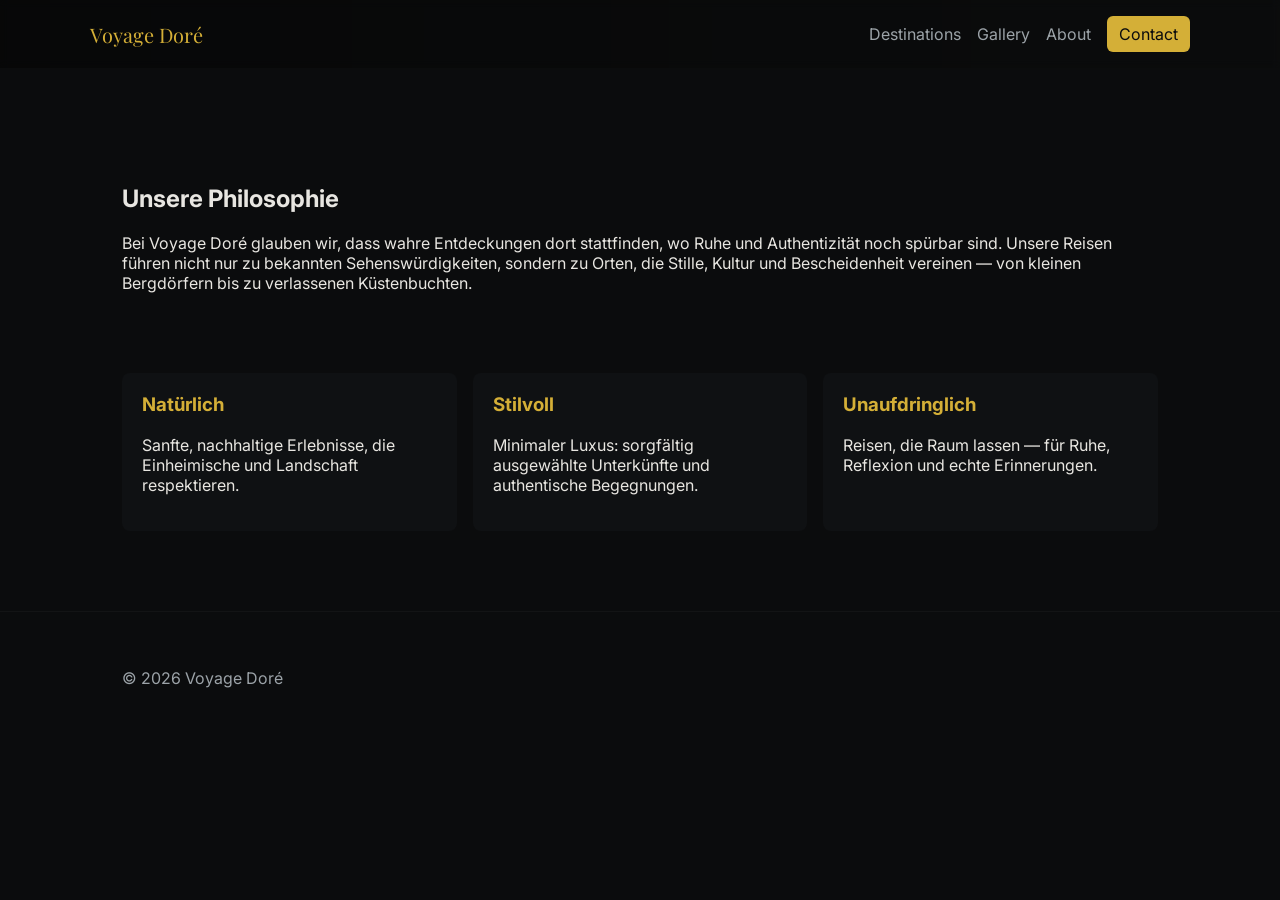
==== about.html @ e54d5c87 "Add Voyage Doré site: pages, styles and README" ====
<!doctype html>
<html lang="de">
<head>
  <meta charset="utf-8" />
  <meta name="viewport" content="width=device-width, initial-scale=1" />
  <title>About — Voyage Doré</title>
  <link href="https://fonts.googleapis.com/css2?family=Playfair+Display:wght@400;700&family=Inter:wght@300;400;600&display=swap" rel="stylesheet">
  <link rel="stylesheet" href="css/styles.css">
</head>
<body>
  <header class="site-header">
    <div class="container header-inner">
      <a class="logo" href="index.html">Voyage Doré</a>
      <nav class="main-nav">
        <a href="destinations.html">Destinations</a>
        <a href="gallery.html">Gallery</a>
        <a href="about.html">About</a>
        <a href="contact.html" class="cta">Contact</a>
      </nav>
    </div>
  </header>

  <main class="container">
    <section class="page-intro">
      <h1>Unsere Philosophie</h1>
      <p>Bei Voyage Doré glauben wir, dass wahre Entdeckungen dort stattfinden, wo Ruhe und Authentizität noch spürbar sind. Unsere Reisen führen nicht nur zu bekannten Sehenswürdigkeiten, sondern zu Orten, die Stille, Kultur und Bescheidenheit vereinen — von kleinen Bergdörfern bis zu verlassenen Küstenbuchten.</p>
    </section>

    <section class="values grid">
      <div>
        <h3>Natürlich</h3>
        <p>Sanfte, nachhaltige Erlebnisse, die Einheimische und Landschaft respektieren.</p>
      </div>
      <div>
        <h3>Stilvoll</h3>
        <p>Minimaler Luxus: sorgfältig ausgewählte Unterkünfte und authentische Begegnungen.</p>
      </div>
      <div>
        <h3>Unaufdringlich</h3>
        <p>Reisen, die Raum lassen — für Ruhe, Reflexion und echte Erinnerungen.</p>
      </div>
    </section>
  </main>

  <footer class="site-footer">
    <div class="container footer-inner">© 2026 Voyage Doré</div>
  </footer>
</body>
</html>
---- css/styles.css ----
:root{
  --bg:#0b0c0d;
  --surface:#0f1113;
  --muted:#9ca3a8;
  --gold:#D4AF37;
  --max-width:1100px;
}
*{box-sizing:border-box}
html,body{height:100%}
body{
  margin:0;
  background:var(--bg);
  color:#e8e6e1;
  font-family:Inter, system-ui, -apple-system, "Segoe UI", Roboto, "Helvetica Neue", Arial;
  -webkit-font-smoothing:antialiased;
  -moz-osx-font-smoothing:grayscale;
}
.container{max-width:var(--max-width);margin:0 auto;padding:2rem}

/* Header */
.site-header{background:linear-gradient(90deg, rgba(0,0,0,0.35), transparent);backdrop-filter:blur(4px);position:sticky;top:0;z-index:20}
.header-inner{display:flex;align-items:center;justify-content:space-between;padding:1rem 0}
.logo{font-family:Playfair Display, serif;color:var(--gold);font-size:1.25rem;text-decoration:none}
.main-nav{display:flex;gap:1rem;align-items:center}
.main-nav a{color:var(--muted);text-decoration:none;padding:0.25rem 0}
.main-nav a.cta{color:var(--bg);background:var(--gold);padding:0.5rem 0.75rem;border-radius:6px}
.main-nav.open{display:block}
.nav-toggle{display:none;background:none;border:0;color:var(--gold);font-size:1.25rem}

/* Hero */
.hero{min-height:68vh;background-size:cover;background-position:center;display:flex;align-items:center}
.hero-content{background:linear-gradient(180deg, rgba(11,12,13,0.0) 0%, rgba(11,12,13,0.65) 60%);padding:3rem;border-radius:8px}
.hero h1{font-family:Playfair Display, serif;font-size:3rem;margin:0;color:var(--gold)}
.tag{color:var(--muted);margin-top:0.5rem}
.lead{color:#f3f2ef;max-width:60%;line-height:1.5}
.hero-cta{margin-top:1.25rem}
.btn{background:var(--gold);color:var(--bg);padding:0.6rem 1rem;border-radius:6px;text-decoration:none;margin-right:0.5rem}
.btn.ghost{background:transparent;border:1px solid rgba(212,175,55,0.18);color:var(--gold)}

/* Featured grid */
.featured h2{color:#f3efe9;margin-top:0}
.grid{display:grid;grid-template-columns:repeat(auto-fit,minmax(240px,1fr));gap:1rem}
.card{background:var(--surface);border-radius:8px;overflow:hidden;box-shadow:0 6px 20px rgba(0,0,0,0.6)}
.card img{width:100%;height:180px;object-fit:cover}
.card-body{padding:1rem}
.card-body h3{margin:0 0 0.5rem 0;color:var(--gold)}
.card-body p{margin:0;color:var(--muted)}

/* Pages */
.page-intro{padding:4rem 0}
.values > div{background:var(--surface);padding:1.25rem;border-radius:8px}
.values h3{color:var(--gold);margin-top:0}
.places .place{background:var(--surface);border-radius:8px;overflow:hidden}
.places img{width:100%;height:220px;object-fit:cover}

.masonry{column-count:2;column-gap:1rem}
.masonry img{width:100%;margin-bottom:1rem;border-radius:8px;display:inline-block}

.contact-form{display:grid;gap:1rem;max-width:600px}
.contact-form label{display:block;color:var(--muted)}
.contact-form input,.contact-form textarea{width:100%;padding:0.6rem;border-radius:6px;border:1px solid rgba(255,255,255,0.06);background:transparent;color:inherit}

/* Footer */
.site-footer{border-top:1px solid rgba(255,255,255,0.03);padding:1.5rem 0;margin-top:3rem}
.footer-inner{display:flex;justify-content:space-between;align-items:center;color:var(--muted)}

@media (max-width:768px){
  .lead{max-width:100%}
  .nav-toggle{display:block}
  .main-nav{display:none;position:absolute;right:1rem;top:64px;background:var(--surface);padding:1rem;border-radius:8px}
  .masonry{column-count:1}
}
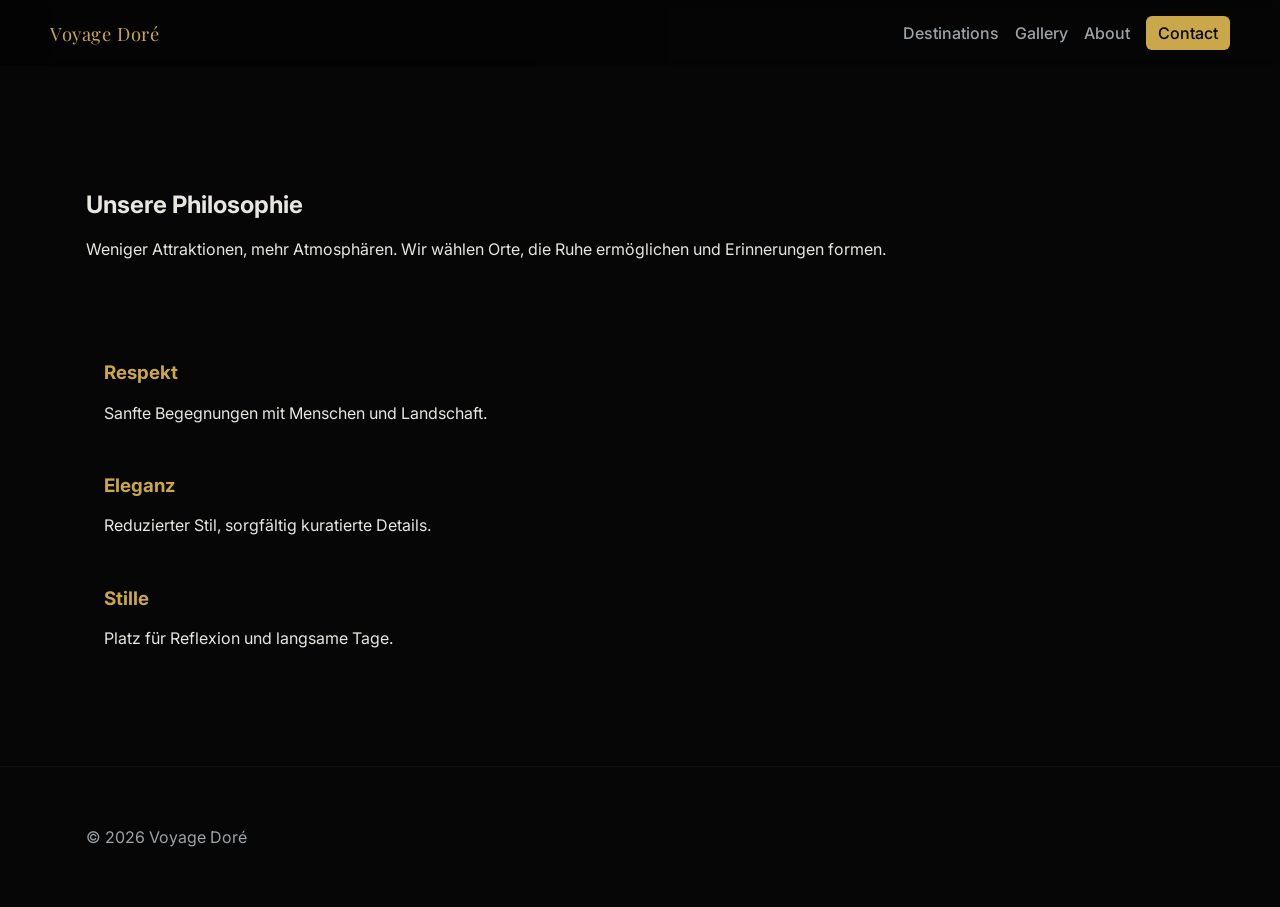
==== commit 61638926: "Add Voyage Doré site: pages, styles and README" ====
--- a/about.html
+++ b/about.html
@@ -23,21 +23,21 @@
   <main class="container">
     <section class="page-intro">
       <h1>Unsere Philosophie</h1>
-      <p>Bei Voyage Doré glauben wir, dass wahre Entdeckungen dort stattfinden, wo Ruhe und Authentizität noch spürbar sind. Unsere Reisen führen nicht nur zu bekannten Sehenswürdigkeiten, sondern zu Orten, die Stille, Kultur und Bescheidenheit vereinen — von kleinen Bergdörfern bis zu verlassenen Küstenbuchten.</p>
+      <p>Weniger Attraktionen, mehr Atmosphären. Wir wählen Orte, die Ruhe ermöglichen und Erinnerungen formen.</p>
     </section>
 
     <section class="values grid">
       <div>
-        <h3>Natürlich</h3>
-        <p>Sanfte, nachhaltige Erlebnisse, die Einheimische und Landschaft respektieren.</p>
+        <h3>Respekt</h3>
+        <p>Sanfte Begegnungen mit Menschen und Landschaft.</p>
       </div>
       <div>
-        <h3>Stilvoll</h3>
-        <p>Minimaler Luxus: sorgfältig ausgewählte Unterkünfte und authentische Begegnungen.</p>
+        <h3>Eleganz</h3>
+        <p>Reduzierter Stil, sorgfältig kuratierte Details.</p>
       </div>
       <div>
-        <h3>Unaufdringlich</h3>
-        <p>Reisen, die Raum lassen — für Ruhe, Reflexion und echte Erinnerungen.</p>
+        <h3>Stille</h3>
+        <p>Platz für Reflexion und langsame Tage.</p>
       </div>
     </section>
   </main>
--- a/css/styles.css
+++ b/css/styles.css
@@ -1,13 +1,13 @@
 :root{
-  --bg:#0b0c0d;
+  --bg:#060607;
   --surface:#0f1113;
   --muted:#9ca3a8;
-  --gold:#D4AF37;
-  --max-width:1100px;
+  --gold:#caa84a;
+  --max-width:1180px;
 }
 *{box-sizing:border-box}
 html,body{height:100%}
-body{
+.body--reset, body{
   margin:0;
   background:var(--bg);
   color:#e8e6e1;
@@ -15,58 +15,76 @@
   -webkit-font-smoothing:antialiased;
   -moz-osx-font-smoothing:grayscale;
 }
-.container{max-width:var(--max-width);margin:0 auto;padding:2rem}
+.serif{font-family: 'Playfair Display', serif}
+.container{max-width:var(--max-width);margin:0 auto;padding:2.25rem}
+
+/* Section spacing */
+.section{padding:4.5rem 0}
 
 /* Header */
 .site-header{background:linear-gradient(90deg, rgba(0,0,0,0.35), transparent);backdrop-filter:blur(4px);position:sticky;top:0;z-index:20}
 .header-inner{display:flex;align-items:center;justify-content:space-between;padding:1rem 0}
-.logo{font-family:Playfair Display, serif;color:var(--gold);font-size:1.25rem;text-decoration:none}
+.logo{font-family:Playfair Display, serif;color:var(--gold);font-size:1.15rem;text-decoration:none;letter-spacing:0.6px}
 .main-nav{display:flex;gap:1rem;align-items:center}
-.main-nav a{color:var(--muted);text-decoration:none;padding:0.25rem 0}
-.main-nav a.cta{color:var(--bg);background:var(--gold);padding:0.5rem 0.75rem;border-radius:6px}
+.main-nav a{color:var(--muted);text-decoration:none;padding:0.25rem 0;font-weight:500}
+.main-nav a.cta{color:var(--bg);background:var(--gold);padding:0.45rem 0.75rem;border-radius:6px}
 .main-nav.open{display:block}
 .nav-toggle{display:none;background:none;border:0;color:var(--gold);font-size:1.25rem}
 
 /* Hero */
-.hero{min-height:68vh;background-size:cover;background-position:center;display:flex;align-items:center}
-.hero-content{background:linear-gradient(180deg, rgba(11,12,13,0.0) 0%, rgba(11,12,13,0.65) 60%);padding:3rem;border-radius:8px}
-.hero h1{font-family:Playfair Display, serif;font-size:3rem;margin:0;color:var(--gold)}
-.tag{color:var(--muted);margin-top:0.5rem}
-.lead{color:#f3f2ef;max-width:60%;line-height:1.5}
-.hero-cta{margin-top:1.25rem}
+.hero{min-height:88vh;background-size:cover;background-position:center;display:flex;align-items:flex-end;padding:0}
+.hero-overlay{width:100%;background:linear-gradient(180deg, rgba(6,6,7,0.0) 0%, rgba(6,6,7,0.72) 45%);padding-top:18vh;padding-bottom:6vh}
+.hero-content{padding:3.5rem 0}
+.hero-title{font-family: 'Playfair Display', serif;font-size:3.6rem;margin:0;color:var(--gold);line-height:1.02;letter-spacing:0.2px}
+.hero-sub{color:#efeae3;margin-top:0.6rem;max-width:48%;font-size:1.05rem}
+.hero-cta{margin-top:1.5rem}
 .btn{background:var(--gold);color:var(--bg);padding:0.6rem 1rem;border-radius:6px;text-decoration:none;margin-right:0.5rem}
 .btn.ghost{background:transparent;border:1px solid rgba(212,175,55,0.18);color:var(--gold)}
 
 /* Featured grid */
-.featured h2{color:#f3efe9;margin-top:0}
-.grid{display:grid;grid-template-columns:repeat(auto-fit,minmax(240px,1fr));gap:1rem}
-.card{background:var(--surface);border-radius:8px;overflow:hidden;box-shadow:0 6px 20px rgba(0,0,0,0.6)}
-.card img{width:100%;height:180px;object-fit:cover}
-.card-body{padding:1rem}
-.card-body h3{margin:0 0 0.5rem 0;color:var(--gold)}
-.card-body p{margin:0;color:var(--muted)}
+.featured h2{color:#f3efe9;margin-top:0;margin-bottom:1.25rem;font-family:'Playfair Display', serif}
+.mag-grid{display:grid;grid-template-columns:repeat(3,1fr);gap:1rem}
+.mag{position:relative;border-radius:10px;overflow:hidden}
+.mag img{width:100%;height:320px;object-fit:cover;display:block}
+.mag-caption{position:absolute;left:1rem;bottom:1rem;color:white}
+.mag-caption h3{margin:0;color:var(--gold);font-family:'Playfair Display', serif;font-size:1.2rem}
+.mag-caption p{margin:0;color:rgba(255,255,255,0.9)}
 
 /* Pages */
-.page-intro{padding:4rem 0}
-.values > div{background:var(--surface);padding:1.25rem;border-radius:8px}
+.page-intro{padding:4.25rem 0}
+.values > div{background:transparent;padding:1.1rem;border-radius:6px}
 .values h3{color:var(--gold);margin-top:0}
-.places .place{background:var(--surface);border-radius:8px;overflow:hidden}
-.places img{width:100%;height:220px;object-fit:cover}
+.places .place{background:transparent;border-radius:8px;overflow:hidden}
+.places img{width:100%;height:360px;object-fit:cover;border-radius:8px}
+.place-body{padding:0.8rem 0}
+.place-body h3{margin:0;color:var(--gold);font-family:'Playfair Display', serif}
+.place-body p{margin:0;color:var(--muted)}
 
-.masonry{column-count:2;column-gap:1rem}
+.masonry{column-count:3;column-gap:1rem}
 .masonry img{width:100%;margin-bottom:1rem;border-radius:8px;display:inline-block}
 
 .contact-form{display:grid;gap:1rem;max-width:600px}
 .contact-form label{display:block;color:var(--muted)}
-.contact-form input,.contact-form textarea{width:100%;padding:0.6rem;border-radius:6px;border:1px solid rgba(255,255,255,0.06);background:transparent;color:inherit}
+.contact-form input,.contact-form textarea{width:100%;padding:0.7rem;border-radius:8px;border:1px solid rgba(255,255,255,0.06);background:rgba(255,255,255,0.02);color:inherit}
 
 /* Footer */
 .site-footer{border-top:1px solid rgba(255,255,255,0.03);padding:1.5rem 0;margin-top:3rem}
 .footer-inner{display:flex;justify-content:space-between;align-items:center;color:var(--muted)}
 
+@media (max-width:1100px){
+  .mag-grid{grid-template-columns:repeat(2,1fr)}
+  .masonry{column-count:2}
+  .hero-title{font-size:2.6rem}
+  .hero-sub{max-width:70%}
+}
+
 @media (max-width:768px){
   .lead{max-width:100%}
   .nav-toggle{display:block}
   .main-nav{display:none;position:absolute;right:1rem;top:64px;background:var(--surface);padding:1rem;border-radius:8px}
+  .mag-grid{grid-template-columns:1fr}
   .masonry{column-count:1}
+  .hero-title{font-size:2.2rem}
+  .hero-sub{max-width:100%}
 }
+
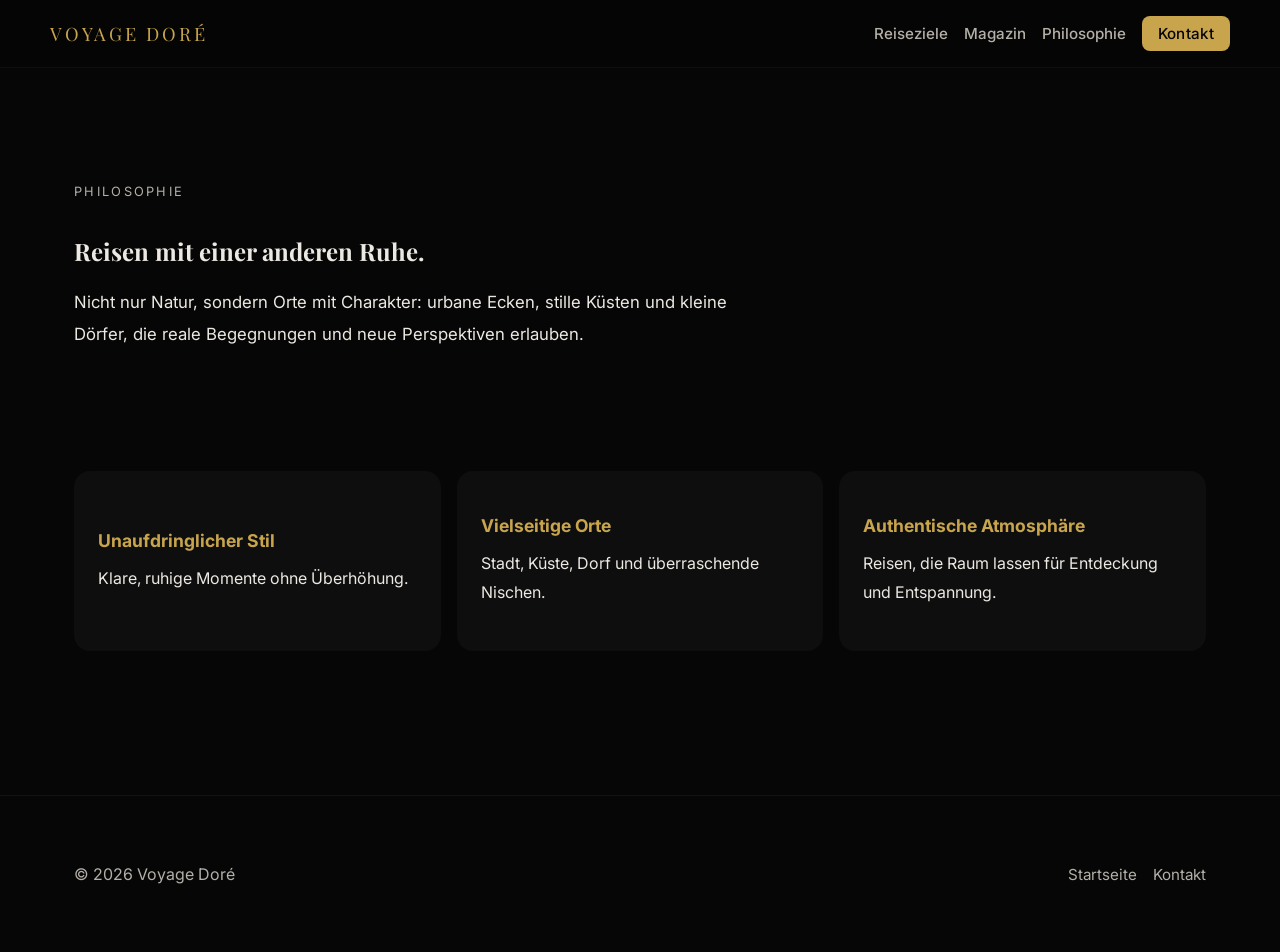
==== commit fd35a3e4: "Refine site: editorial hero, destinations, styles, content" ====
--- a/about.html
+++ b/about.html
@@ -3,7 +3,7 @@
 <head>
   <meta charset="utf-8" />
   <meta name="viewport" content="width=device-width, initial-scale=1" />
-  <title>About — Voyage Doré</title>
+  <title>Philosophie — Voyage Doré</title>
   <link href="https://fonts.googleapis.com/css2?family=Playfair+Display:wght@400;700&family=Inter:wght@300;400;600&display=swap" rel="stylesheet">
   <link rel="stylesheet" href="css/styles.css">
 </head>
@@ -12,38 +12,45 @@
     <div class="container header-inner">
       <a class="logo" href="index.html">Voyage Doré</a>
       <nav class="main-nav">
-        <a href="destinations.html">Destinations</a>
-        <a href="gallery.html">Gallery</a>
-        <a href="about.html">About</a>
-        <a href="contact.html" class="cta">Contact</a>
+        <a href="destinations.html">Reiseziele</a>
+        <a href="gallery.html">Magazin</a>
+        <a href="about.html">Philosophie</a>
+        <a href="contact.html" class="cta">Kontakt</a>
       </nav>
     </div>
   </header>
 
   <main class="container">
-    <section class="page-intro">
-      <h1>Unsere Philosophie</h1>
-      <p>Weniger Attraktionen, mehr Atmosphären. Wir wählen Orte, die Ruhe ermöglichen und Erinnerungen formen.</p>
+    <section class="section page-intro">
+      <span class="eyebrow">Philosophie</span>
+      <h1>Reisen mit einer anderen Ruhe.</h1>
+      <p class="section-lead">Nicht nur Natur, sondern Orte mit Charakter: urbane Ecken, stille Küsten und kleine Dörfer, die reale Begegnungen und neue Perspektiven erlauben.</p>
     </section>
 
-    <section class="values grid">
+    <section class="section values grid">
       <div>
-        <h3>Respekt</h3>
-        <p>Sanfte Begegnungen mit Menschen und Landschaft.</p>
+        <h3>Unaufdringlicher Stil</h3>
+        <p>Klare, ruhige Momente ohne Überhöhung.</p>
       </div>
       <div>
-        <h3>Eleganz</h3>
-        <p>Reduzierter Stil, sorgfältig kuratierte Details.</p>
+        <h3>Vielseitige Orte</h3>
+        <p>Stadt, Küste, Dorf und überraschende Nischen.</p>
       </div>
       <div>
-        <h3>Stille</h3>
-        <p>Platz für Reflexion und langsame Tage.</p>
+        <h3>Authentische Atmosphäre</h3>
+        <p>Reisen, die Raum lassen für Entdeckung und Entspannung.</p>
       </div>
     </section>
   </main>
 
   <footer class="site-footer">
-    <div class="container footer-inner">© 2026 Voyage Doré</div>
+    <div class="container footer-inner">
+      <div>© 2026 Voyage Doré</div>
+      <nav class="footer-nav">
+        <a href="index.html">Startseite</a>
+        <a href="contact.html">Kontakt</a>
+      </nav>
+    </div>
   </footer>
 </body>
 </html>
--- a/css/styles.css
+++ b/css/styles.css
@@ -1,90 +1,114 @@
 :root{
   --bg:#060607;
-  --surface:#0f1113;
-  --muted:#9ca3a8;
-  --gold:#caa84a;
+  --surface:#121417;
+  --muted:#b4b0a8;
+  --gold:#c8a54d;
+  --text:#ece8e2;
+  --text-strong:#faf7f1;
+  --border:#1c1f24;
   --max-width:1180px;
 }
 *{box-sizing:border-box}
-html,body{height:100%}
-.body--reset, body{
+html{scroll-behavior:smooth}
+html,body{min-height:100%}
+body{
   margin:0;
   background:var(--bg);
-  color:#e8e6e1;
-  font-family:Inter, system-ui, -apple-system, "Segoe UI", Roboto, "Helvetica Neue", Arial;
+  color:var(--text);
+  font-family:Inter, system-ui, -apple-system, "Segoe UI", Roboto, "Helvetica Neue", Arial, sans-serif;
   -webkit-font-smoothing:antialiased;
   -moz-osx-font-smoothing:grayscale;
 }
-.serif{font-family: 'Playfair Display', serif}
-.container{max-width:var(--max-width);margin:0 auto;padding:2.25rem}
-
-/* Section spacing */
+a{color:inherit;text-decoration:none;transition:color .2s ease}
+a:hover{color:var(--gold)}
+img{max-width:100%;display:block}
+.container{max-width:var(--max-width);margin:0 auto;padding:2.5rem 1.5rem}
 .section{padding:4.5rem 0}
-
-/* Header */
-.site-header{background:linear-gradient(90deg, rgba(0,0,0,0.35), transparent);backdrop-filter:blur(4px);position:sticky;top:0;z-index:20}
-.header-inner{display:flex;align-items:center;justify-content:space-between;padding:1rem 0}
-.logo{font-family:Playfair Display, serif;color:var(--gold);font-size:1.15rem;text-decoration:none;letter-spacing:0.6px}
+.eyebrow{
+  display:inline-block;
+  text-transform:uppercase;
+  letter-spacing:0.18em;
+  font-size:.8rem;
+  color:var(--muted);
+  margin-bottom:1rem;
+}
+.section-head h2,
+.page-intro h1,
+.hero-title,
+.place-body h3,
+.mag-caption h3{
+  font-family:'Playfair Display', serif;
+}
+.site-header{position:sticky;top:0;z-index:20;background:rgba(6,6,7,.92);backdrop-filter:blur(12px);border-bottom:1px solid rgba(255,255,255,0.04)}
+.header-inner{display:flex;align-items:center;justify-content:space-between;gap:1rem;padding:1rem 0}
+.logo{font-family:'Playfair Display', serif;color:var(--gold);font-size:1.15rem;letter-spacing:0.15em;text-transform:uppercase;display:inline-block}
 .main-nav{display:flex;gap:1rem;align-items:center}
-.main-nav a{color:var(--muted);text-decoration:none;padding:0.25rem 0;font-weight:500}
-.main-nav a.cta{color:var(--bg);background:var(--gold);padding:0.45rem 0.75rem;border-radius:6px}
+.main-nav a{color:var(--muted);font-size:.95rem;font-weight:500}
+.main-nav a.cta{color:var(--bg);background:var(--gold);padding:.5rem 1rem;border-radius:8px;letter-spacing:.02em}
 .main-nav.open{display:block}
-.nav-toggle{display:none;background:none;border:0;color:var(--gold);font-size:1.25rem}
-
-/* Hero */
+.nav-toggle{display:none;background:none;border:0;color:var(--gold);font-size:1.35rem}
 .hero{min-height:88vh;background-size:cover;background-position:center;display:flex;align-items:flex-end;padding:0}
-.hero-overlay{width:100%;background:linear-gradient(180deg, rgba(6,6,7,0.0) 0%, rgba(6,6,7,0.72) 45%);padding-top:18vh;padding-bottom:6vh}
-.hero-content{padding:3.5rem 0}
-.hero-title{font-family: 'Playfair Display', serif;font-size:3.6rem;margin:0;color:var(--gold);line-height:1.02;letter-spacing:0.2px}
-.hero-sub{color:#efeae3;margin-top:0.6rem;max-width:48%;font-size:1.05rem}
-.hero-cta{margin-top:1.5rem}
-.btn{background:var(--gold);color:var(--bg);padding:0.6rem 1rem;border-radius:6px;text-decoration:none;margin-right:0.5rem}
-.btn.ghost{background:transparent;border:1px solid rgba(212,175,55,0.18);color:var(--gold)}
-
-/* Featured grid */
-.featured h2{color:#f3efe9;margin-top:0;margin-bottom:1.25rem;font-family:'Playfair Display', serif}
+.hero-overlay{width:100%;background:linear-gradient(180deg, rgba(6,6,7,0) 0%, rgba(6,6,7,.86) 42%);padding:18vh 0 5vw}
+.hero-content{padding:0 0 2rem}
+.hero-title{font-size:3.5rem;line-height:1.02;margin:0;color:var(--text-strong);max-width:10ch}
+.hero-sub{color:var(--text);margin:1.2rem 0 0;max-width:38rem;font-size:1.05rem;line-height:1.75}
+.hero-cta{margin-top:2rem;display:flex;flex-wrap:wrap;gap:.75rem}
+.btn{display:inline-flex;align-items:center;justify-content:center;background:var(--gold);color:var(--bg);padding:.75rem 1.3rem;border-radius:8px;font-weight:600;letter-spacing:.01em}
+.btn.ghost{background:transparent;color:var(--gold);border:1px solid rgba(200,165,77,.35)}
+.featured .section-head{max-width:540px;margin-bottom:3rem}
+.section-head h2{font-size:2.75rem;line-height:1.05;margin:.5rem 0 0;color:var(--text-strong)}
+.section-lead{max-width:44rem;color:var(--text);line-height:1.9;margin-top:1rem;font-size:1.05rem}
 .mag-grid{display:grid;grid-template-columns:repeat(3,1fr);gap:1rem}
-.mag{position:relative;border-radius:10px;overflow:hidden}
-.mag img{width:100%;height:320px;object-fit:cover;display:block}
-.mag-caption{position:absolute;left:1rem;bottom:1rem;color:white}
-.mag-caption h3{margin:0;color:var(--gold);font-family:'Playfair Display', serif;font-size:1.2rem}
-.mag-caption p{margin:0;color:rgba(255,255,255,0.9)}
-
-/* Pages */
-.page-intro{padding:4.25rem 0}
-.values > div{background:transparent;padding:1.1rem;border-radius:6px}
-.values h3{color:var(--gold);margin-top:0}
-.places .place{background:transparent;border-radius:8px;overflow:hidden}
-.places img{width:100%;height:360px;object-fit:cover;border-radius:8px}
-.place-body{padding:0.8rem 0}
-.place-body h3{margin:0;color:var(--gold);font-family:'Playfair Display', serif}
-.place-body p{margin:0;color:var(--muted)}
-
+.mag{position:relative;border-radius:18px;overflow:hidden;min-height:380px;box-shadow:0 28px 80px rgba(0,0,0,.18)}
+.mag img{width:100%;height:100%;object-fit:cover}
+.mag-caption{position:absolute;left:1.5rem;bottom:1.5rem;right:1.5rem}
+.mag-caption h3{font-size:1.3rem;margin:0 0 .5rem;color:var(--gold)}
+.mag-caption p{margin:0;color:rgba(255,255,255,.9);font-size:.98rem;max-width:18rem}
+.spotlight{background:#0b0d11;border:1px solid rgba(255,255,255,.04);border-radius:20px;box-shadow:0 24px 90px rgba(0,0,0,.2);padding:3rem 2rem;display:flex;align-items:center;justify-content:center}
+.spotlight-text{max-width:700px}
+.spotlight-text h2{font-size:2.8rem;line-height:1.03;margin:.6rem 0;color:var(--text-strong)}
+.spotlight-text p{color:var(--text);line-height:1.85;font-size:1.05rem;margin-top:1.1rem}
+.page-intro{padding:4.5rem 0 2rem}
+.values{display:grid;grid-template-columns:repeat(3,minmax(0,1fr));gap:1rem}
+.values > div{background:rgba(255,255,255,.03);padding:1.5rem;border-radius:16px;min-height:180px;display:flex;flex-direction:column;justify-content:center}
+.values h3{margin:0 0 .8rem;color:var(--gold);font-size:1.1rem}
+.values p{margin:0;color:var(--text);line-height:1.85}
+.places.grid{display:grid;grid-template-columns:repeat(2,minmax(0,1fr));gap:1.5rem}
+.place-card{overflow:hidden;border-radius:18px;box-shadow:0 28px 80px rgba(0,0,0,.18);background:var(--surface)}
+.place-card img{width:100%;height:420px;object-fit:cover}
+.place-body{padding:1.4rem 1.2rem 1.6rem}
+.place-body h3{margin:0 0 .6rem;font-size:1.2rem;color:var(--gold)}
+.place-body p{margin:0 0 1.1rem;color:var(--muted);line-height:1.8}
+.place-meta{display:flex;gap:1rem;flex-wrap:wrap;font-size:.93rem;color:var(--text);line-height:1.75}
+.place-meta span{background:rgba(255,255,255,.04);padding:.65rem 1rem;border-radius:999px;border:1px solid rgba(255,255,255,.06)}
 .masonry{column-count:3;column-gap:1rem}
-.masonry img{width:100%;margin-bottom:1rem;border-radius:8px;display:inline-block}
-
-.contact-form{display:grid;gap:1rem;max-width:600px}
-.contact-form label{display:block;color:var(--muted)}
-.contact-form input,.contact-form textarea{width:100%;padding:0.7rem;border-radius:8px;border:1px solid rgba(255,255,255,0.06);background:rgba(255,255,255,0.02);color:inherit}
-
-/* Footer */
-.site-footer{border-top:1px solid rgba(255,255,255,0.03);padding:1.5rem 0;margin-top:3rem}
-.footer-inner{display:flex;justify-content:space-between;align-items:center;color:var(--muted)}
-
+.masonry img{width:100%;margin-bottom:1rem;border-radius:18px}
+.contact-form{display:grid;gap:1rem;max-width:620px}
+.contact-form label{display:block;color:var(--muted);font-size:.95rem}
+.contact-form input,.contact-form textarea{width:100%;padding:1rem;border-radius:14px;border:1px solid rgba(255,255,255,.08);background:rgba(255,255,255,.03);color:var(--text);font-size:1rem}
+.contact-form button{margin-top:.5rem}
+.site-footer{border-top:1px solid rgba(255,255,255,.05);padding:1.75rem 0;margin-top:2rem}
+.footer-inner{display:flex;justify-content:space-between;align-items:center;color:var(--muted);flex-wrap:wrap;gap:.75rem}
+.footer-nav{display:flex;gap:1rem}
+.footer-nav a{color:var(--muted);font-size:.95rem}
 @media (max-width:1100px){
   .mag-grid{grid-template-columns:repeat(2,1fr)}
+  .places.grid{grid-template-columns:1fr}
   .masonry{column-count:2}
-  .hero-title{font-size:2.6rem}
+  .hero-title{font-size:2.8rem}
   .hero-sub{max-width:70%}
 }
-
 @media (max-width:768px){
-  .lead{max-width:100%}
+  .container{padding:1.5rem}
   .nav-toggle{display:block}
-  .main-nav{display:none;position:absolute;right:1rem;top:64px;background:var(--surface);padding:1rem;border-radius:8px}
+  .main-nav{display:none;position:absolute;right:1rem;top:64px;background:rgba(18,20,23,.98);padding:1.25rem;border-radius:16px;box-shadow:0 20px 50px rgba(0,0,0,.35);flex-direction:column;align-items:flex-start;min-width:180px}
+  .main-nav a{display:block;width:100%}
   .mag-grid{grid-template-columns:1fr}
   .masonry{column-count:1}
-  .hero-title{font-size:2.2rem}
+  .hero-title{font-size:2.4rem}
   .hero-sub{max-width:100%}
+  .spotlight{padding:2.2rem 1.3rem}
+  .section{padding:3rem 0}
+  .feature-section .section-head{margin-bottom:2rem}
 }
 
